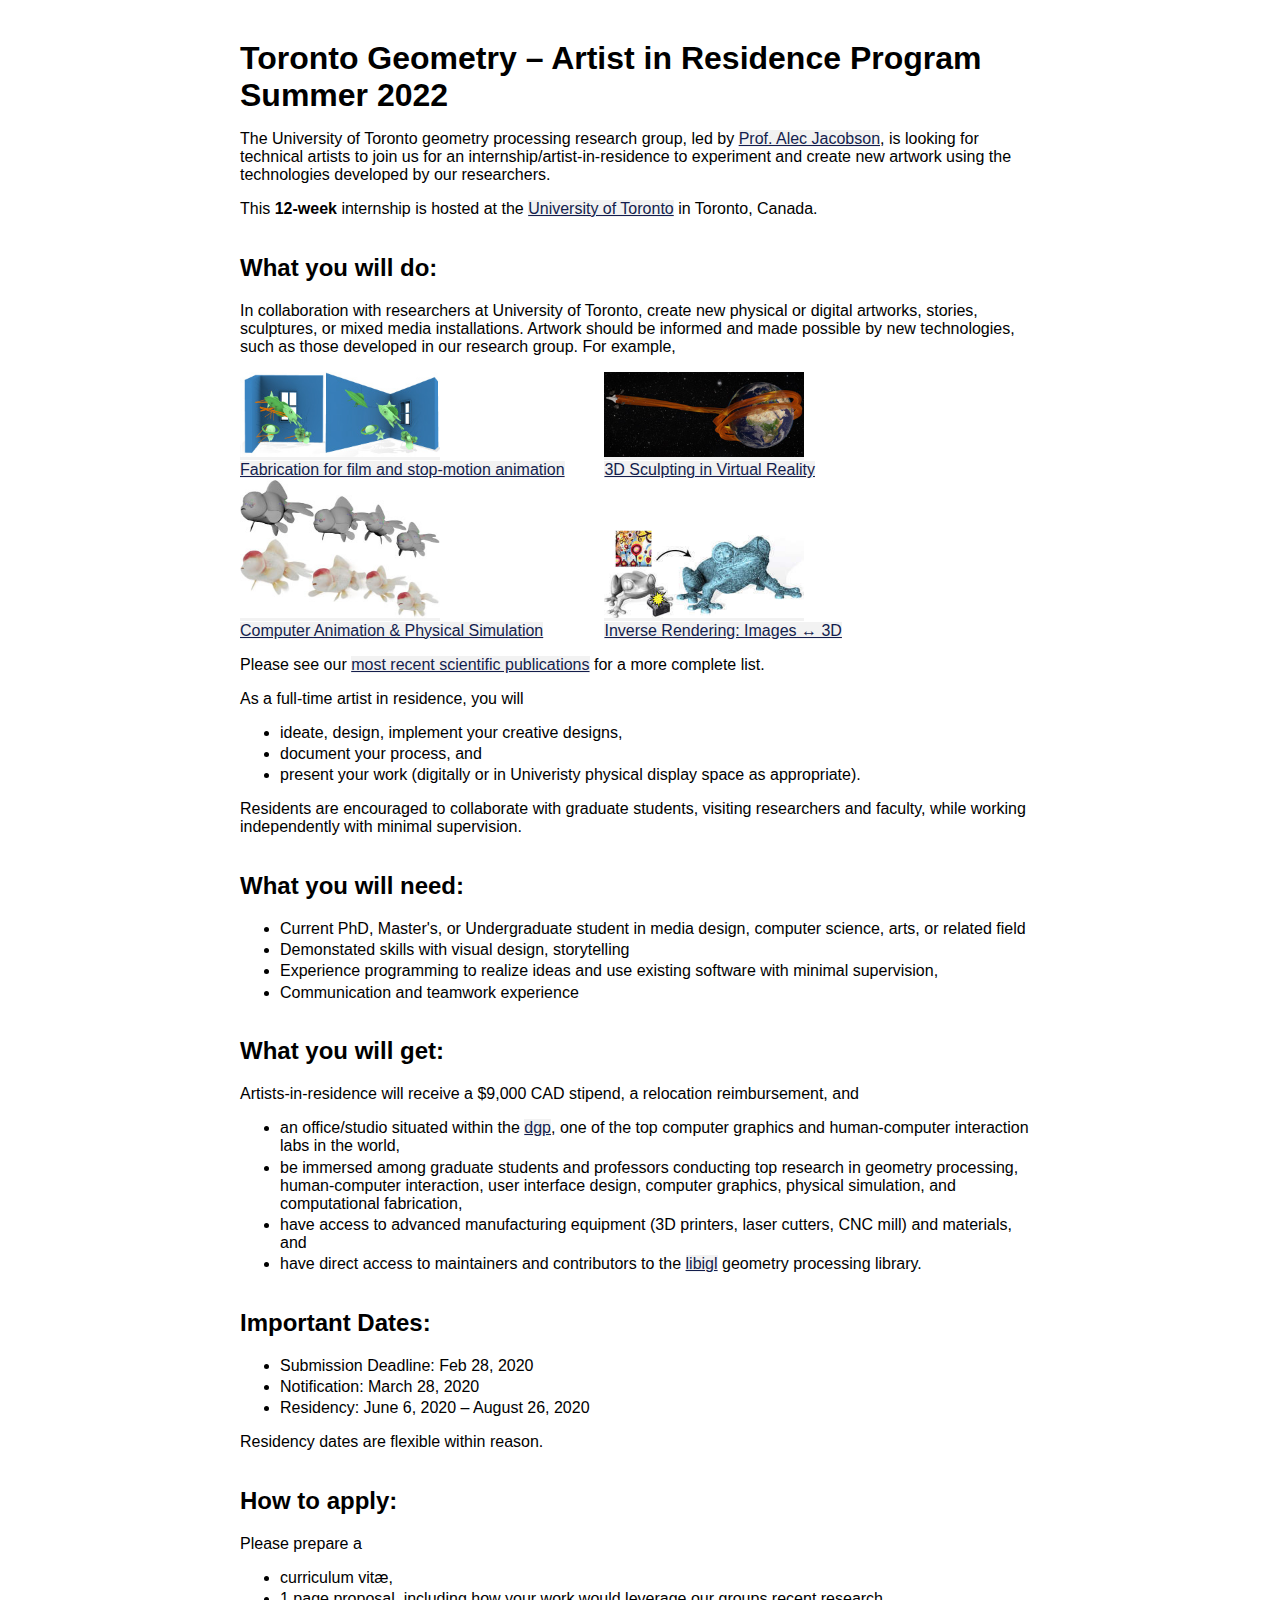
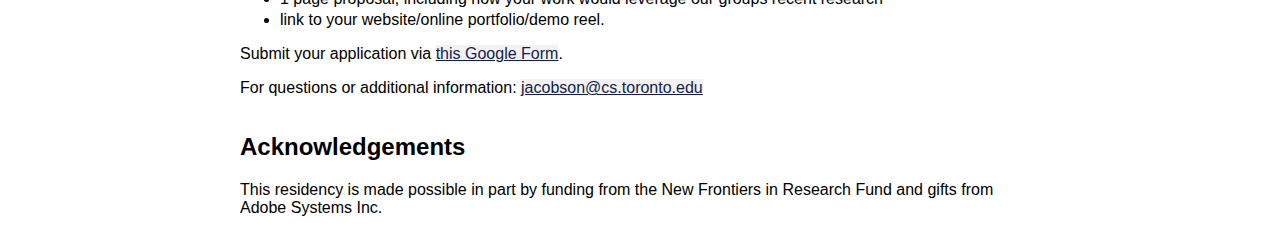
==== unofficial.html @ f5e71296 "unofficial" ====
<!DOCTYPE HTML>
<html>
<head>
  <meta name="robots" content="noindex">
  <meta charset="utf-8"/>
  <meta name="viewport" content="width=device-width">
  <title>Toronto Geometry – Artist in Residency — Summer 2022</title>
  <meta name="author" content="Alec Jacobson"/>
  <link type="text/css" rel="stylesheet" href="css/style.css"/>
</head>
  <body>
    <div class="row">
      <h1>Toronto Geometry – Artist in Residence Program<br> Summer 2022</h1>
    </div>
    <div class="row">
      <p>
      The University of Toronto geometry processing research group, led by <a
        href=http://www.cs.toronto.edu/~jacobson/>Prof. Alec Jacobson</a>, is
      looking for technical artists to join us for an
      internship/artist-in-residence to experiment and create new artwork using
      the technologies developed by our researchers.
      </p>
      <p>
      This <strong>12-week</strong> internship is hosted at the <a
        href=https://www.utoronto.ca/>University of Toronto</a> in Toronto,
      Canada.
      </p>
    </div>

    <div class="row">
      <h2>What you will do:</h2>
      <p>
In collaboration with researchers at University of Toronto, create new physical
or digital artworks, stories, sculptures, or mixed media installations. Artwork
should be informed and made possible by new technologies, such as those
developed in our research group. For example,
      </p>
      <p>
        <div class=imgli><a href=https://www.dgp.toronto.edu/projects/levitating-rigid-objects/><img src=levitating-rigid.jpg><br>Fabrication for film and stop-motion animation</a></div>
        <div class=imgli><a href=https://www.dgp.toronto.edu/projects/swept-volumes/><img src=swept-volume-thumb.jpg><br>3D Sculpting in Virtual Reality</a></div>
        <div class=imgli><a href=https://www.dgp.toronto.edu/projects/complementary-dynamics/><img src=complementary-dynamics-thumb.jpg><br>Computer Animation & Physical Simulation</a></div>
        <div class=imgli><a href=https://www.dgp.toronto.edu/projects/paparazzi/><img src=paparazzi-thumb.jpg><br>Inverse Rendering: Images ↔ 3D</a></div>
        </p>

      <p>Please see our <a href=https://www.cs.toronto.edu/~jacobson/#publications>most recent scientific publications</a> for a more complete list.</p>
      <p>
As a full-time artist in residence, you will 
      </p>
      <ul>
        <li>ideate, design, implement your creative designs,</li>
        <li>document your process, and</li>
        <li>present your work (digitally or in Univeristy physical display space as appropriate).</li>
      </ul>
      <p>
Residents are encouraged to collaborate with graduate students, visiting
researchers and faculty, while working independently with minimal supervision.
      </p>
    </div>
   <div class="row">
     <h2>What you will need:</h2>
     <ul>
       <li>Current PhD, Master's, or Undergraduate student in media design, computer science, arts, or related field</li>
       <li>Demonstated skills with visual design, storytelling </li>
       <li>Experience programming to realize ideas and use existing software with minimal supervision,</li>
       <li>Communication and teamwork experience</li>
     </ul>
   </div>
   <div class="row">
     <h2>What you will get:</h2>
     <p>
Artists-in-residence will receive a $9,000 CAD stipend, a relocation
reimbursement, and 
     </p>
     <ul>
       <li>
an office/studio situated within the <a href=http://www.dgp.toronto.edu>dgp</a>, one of
the top computer graphics and human-computer interaction labs in the world,
       </li>
       <li>
be immersed among graduate students and professors conducting top research in
geometry processing, human-computer interaction, user interface design,
computer graphics, physical simulation, and computational fabrication,
      </li>
      <li>
have access to advanced manufacturing equipment (3D printers, laser cutters, CNC mill) and
materials, and 
      </li>
      <li>
have direct access to maintainers and contributors to the
<a href=https://libigl.github.io>libigl</a> geometry processing library.
       </li>
      </ul>
   </div>
    <div class="row">
      <h2>Important Dates:</h2>
      <ul>
        <li>Submission Deadline: Feb 28, 2020</li>
        <li>Notification: March 28, 2020</li>
        <li>Residency: June 6, 2020 – August 26, 2020</li>
      </ul>
      <p>Residency dates are flexible within reason.</p>
    </div>
    <div class="row">
      <h2>How to apply:</h2>
      <p>Please prepare a</p>
      <ul>
        <li>curriculum vitæ,</li>
        <li>1 page proposal, including how your work would leverage our groups recent  research</li>
        <li>link to your website/online portfolio/demo reel.</li>
      </ul>
      <p>Submit your application via <a href=https://forms.gle/FFasedV8xh966XjV8>this Google Form</a>.</p>
      <p>For questions or additional information: <a href=mailto:jacobson@cs.toronto.edu>jacobson@cs.toronto.edu</a></p>
    </div>
    <div class="row">
      <h2>Acknowledgements</h2>
      <p>
This residency is made possible in part by funding from the
New Frontiers in Research Fund and gifts from Adobe Systems Inc.
      </p>
    </div>
  </body>
</html>
---- css/style.css ----
/* fonts */
@font-face {
    font-family: 'Linux Biolinum'; /* normal */
    src: url('../fonts/linux-biolinum/LinBiolinum_R.woff') format('woff');
    font-weight: normal;
    font-style: normal;
}

@font-face {
    font-family: 'Linux Biolinum'; /* italic */
    src: url('../fonts/linux-biolinum/LinBiolinum_RI.woff') format('woff');
    font-weight: normal;
    font-style: italic;
}

@font-face {
    font-family: 'Linux Biolinum'; /* bold */
    src: url('../fonts/linux-biolinum/LinBiolinum_RB.woff') format('woff');
    font-weight: bold;
    font-style: normal;
}

@font-face {
    font-family: 'Linux Biolinum'; /* bold italic */
    src: url('../fonts/linux-biolinum/LinBiolinum_RBO.woff') format('woff');
    font-weight: bold;
    font-style: italic;
}
:root {
  --green: #51cc37;
  --red:   #cc334D;
  --blue:  #334DCC;
  --yellow: #ffed91;
  --darkblue:  #131D4D;
  --lightblue:  #7585D5;
  --lightgray:  #f2f2f2;
  --darkgray:  #333;
}
body
{
  font-family: 'Linux Biolinum',sans-serif;
}
.row
{
  width: 100%;
  max-width: 50em;
  margin: 0 auto;
}
.row:before, .row:after
{
  content: " ";
  display: table;
}
.row:after
{
  clear: both;
}
.publication, .course
{
  padding-bottom: 2em;
}
p
{
 display: block;
 margin-top: 0;
 margin-bottom: 1em;
}
.publication p, .course p
{
 display: block;
 margin-top: 0;
 margin-bottom: 0.2em;
}
.coursetitle
{
  font-style: italic;
}
.courses .coursetitle
{
  font-style: italic;
  font-weight: bold;
  color: var(--blue);
}
h3.coursetitle
{
  font-style: normal;
  font-weight: bold;
}
.coursecode
{
  font-style: italic;
}
li
{
 margin-top: 0;
 margin-bottom: 0.2em;
}
.column, .columns
{
  padding-left: 1em;
  padding-right: 1em;
  float:left;
}
.large-5
{
  min-width: calc(0.5*(100% - 150px - 6em));
}
.large-10
{
  width: calc(100% - 150px - 4em);
}
.thumbnail
{
  width: 150px;
}
.thumbnail img
{
  max-width: 100%;
}
.portrait
{
  float: right;
  max-width: 125px;
}
.portrait img
{
  max-width: 100%;
  border-radius: 8px;
}
a
{
  background-color: var(--lightgray);
  color: var(--darkblue);
  text-decoration: underline;
}
a:hover
{
  background-color: var(--yellow);
}
/*
a[href^="http"]:after
{
  content: " ⎘";
}
*/
a[href$=".pdf"]:after
{
  content: " [pdf]";
}
.hqp, .hqp2, .me
{
  font-weight: bold;
}
.hqp
{
  color: var(--blue);
}
.hqp2
{
  color: var(--lightblue);
}
h1
{
  margin-top: 1em;
  margin-bottom: 0.5em;
}
.venue
{
  font-style: italic;
}
.venues .venue
{
  font-weight: bold;
  color: var(--blue);
}
small
{
  font-weight: normal;
}
.emlist
{
  font-weight: bold;
  color: var(--darkblue);
}
li.evalquote
{
  position: relative;
  list-style-type: none;
  padding-bottom: 0.4em;
}
.evalquote:before, .evalquote:after
{
}
.evalquote:before
{
  content: "“";
}
.evalquote:after
{
  content: "”";
}
.evalmeanfas
{
  font-weight: bold;
  color: var(--blue);
}
.evalmeansgs
{
  font-weight: bold;
  color: var(--green);
}

img#eval-plot
{
  width: 100%;
  padding-bottom: 1em;
}
.footer
{
  font-size: 0.5em;
  text-align: center;
}
li.ongoing
{
  list-style-type: circle;
}
li.completed
{
  list-style-type: disc;
}
.imgli
{
  width: 45%;
  display: inline-block;
  list-style-type: none;
}
.imgli img
{
  width: 200px;
}
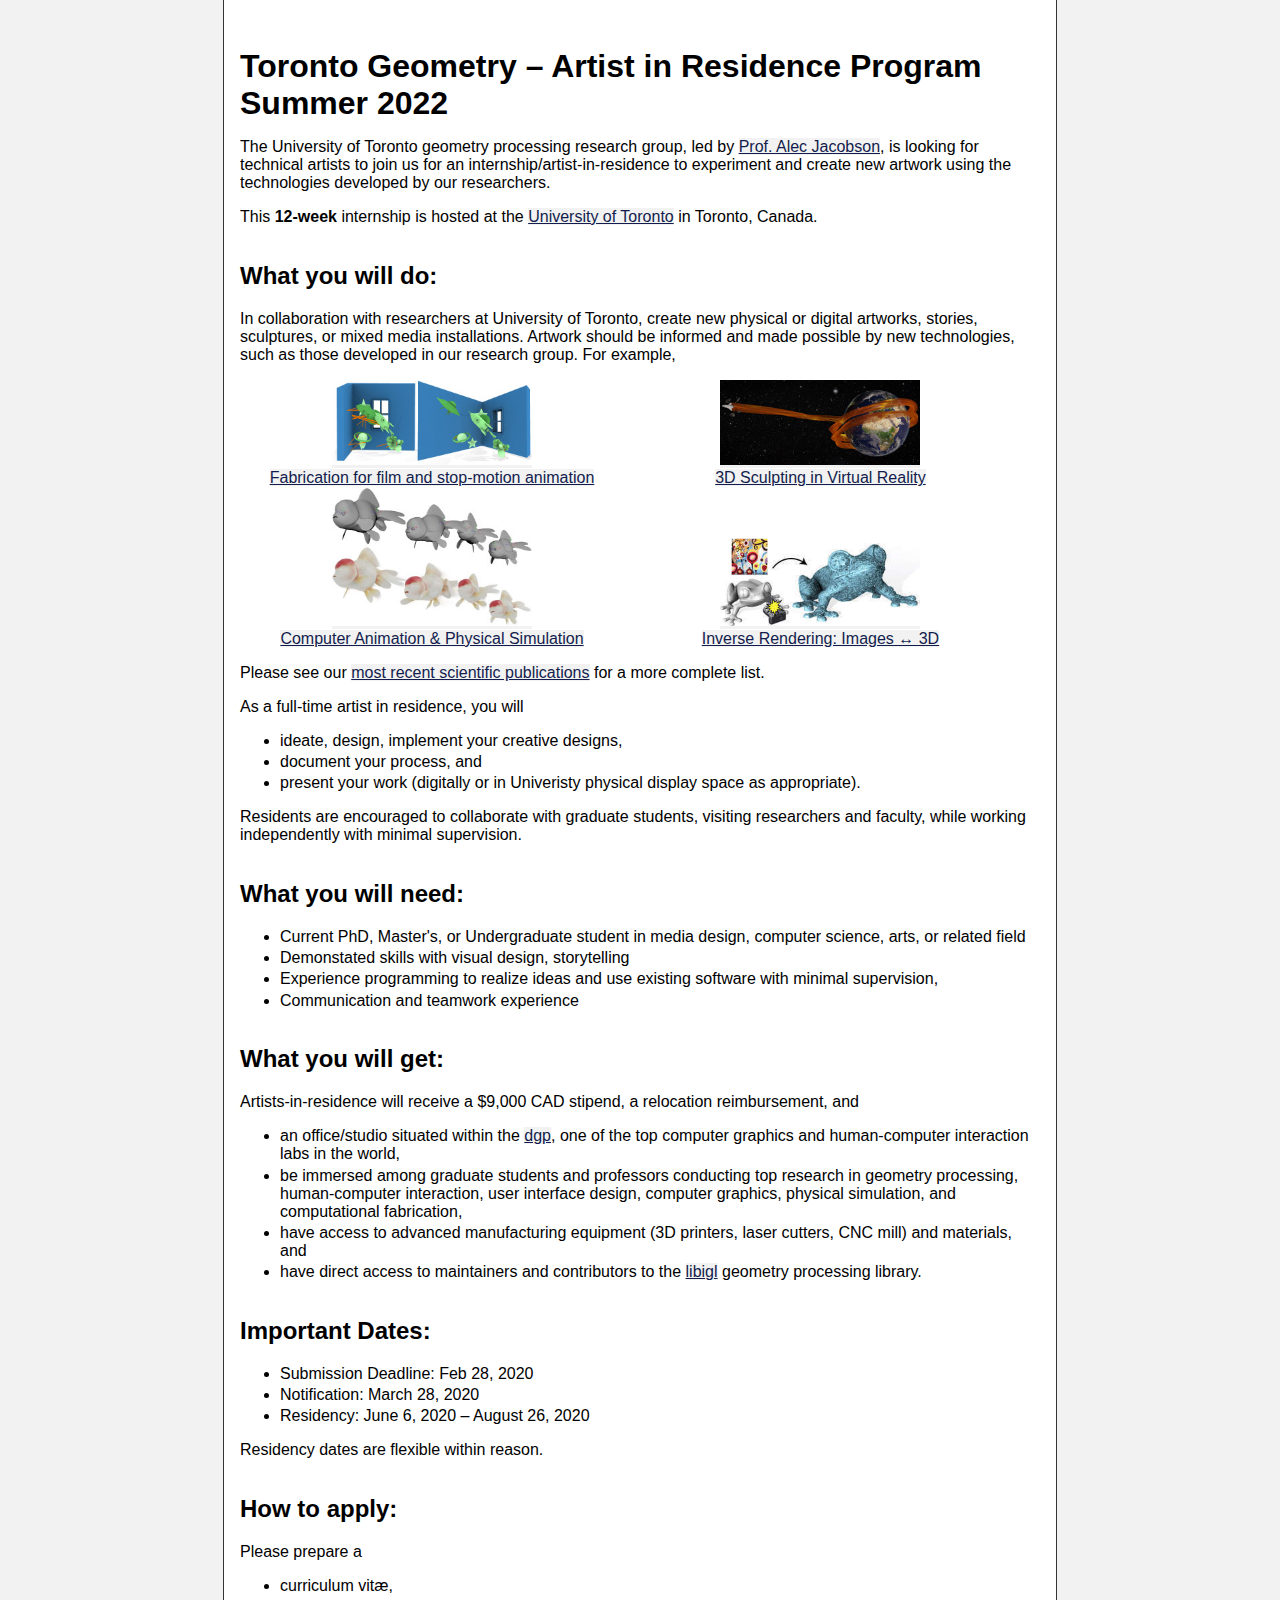
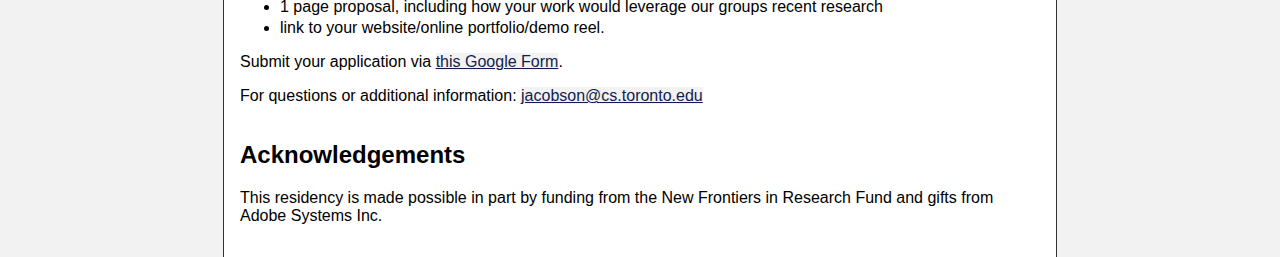
==== commit 72fdf4a1: "unofficial" ====
--- a/unofficial.html
+++ b/unofficial.html
@@ -9,6 +9,7 @@
   <link type="text/css" rel="stylesheet" href="css/style.css"/>
 </head>
   <body>
+    <div class="article">
     <div class="row">
       <h1>Toronto Geometry – Artist in Residence Program<br> Summer 2022</h1>
     </div>
@@ -118,5 +119,6 @@
 New Frontiers in Research Fund and gifts from Adobe Systems Inc.
       </p>
     </div>
+    </div>
   </body>
 </html>
--- a/css/style.css
+++ b/css/style.css
@@ -39,6 +39,19 @@
 body
 {
   font-family: 'Linux Biolinum',sans-serif;
+  background-color: var(--lightgray);
+  margin: 0;
+  padding: 0;
+}
+.article
+{
+  padding: 1em;
+  max-width: 50em;
+  width: 100%;
+  margin: 0 auto;
+  border-left: 1px solid var(--darkgray);
+  border-right: 1px solid var(--darkgray);
+  background-color: white;
 }
 .row
 {
@@ -230,7 +243,8 @@
 }
 .imgli
 {
-  width: 45%;
+  text-align: center;
+  min-width: 24em;
   display: inline-block;
   list-style-type: none;
 }
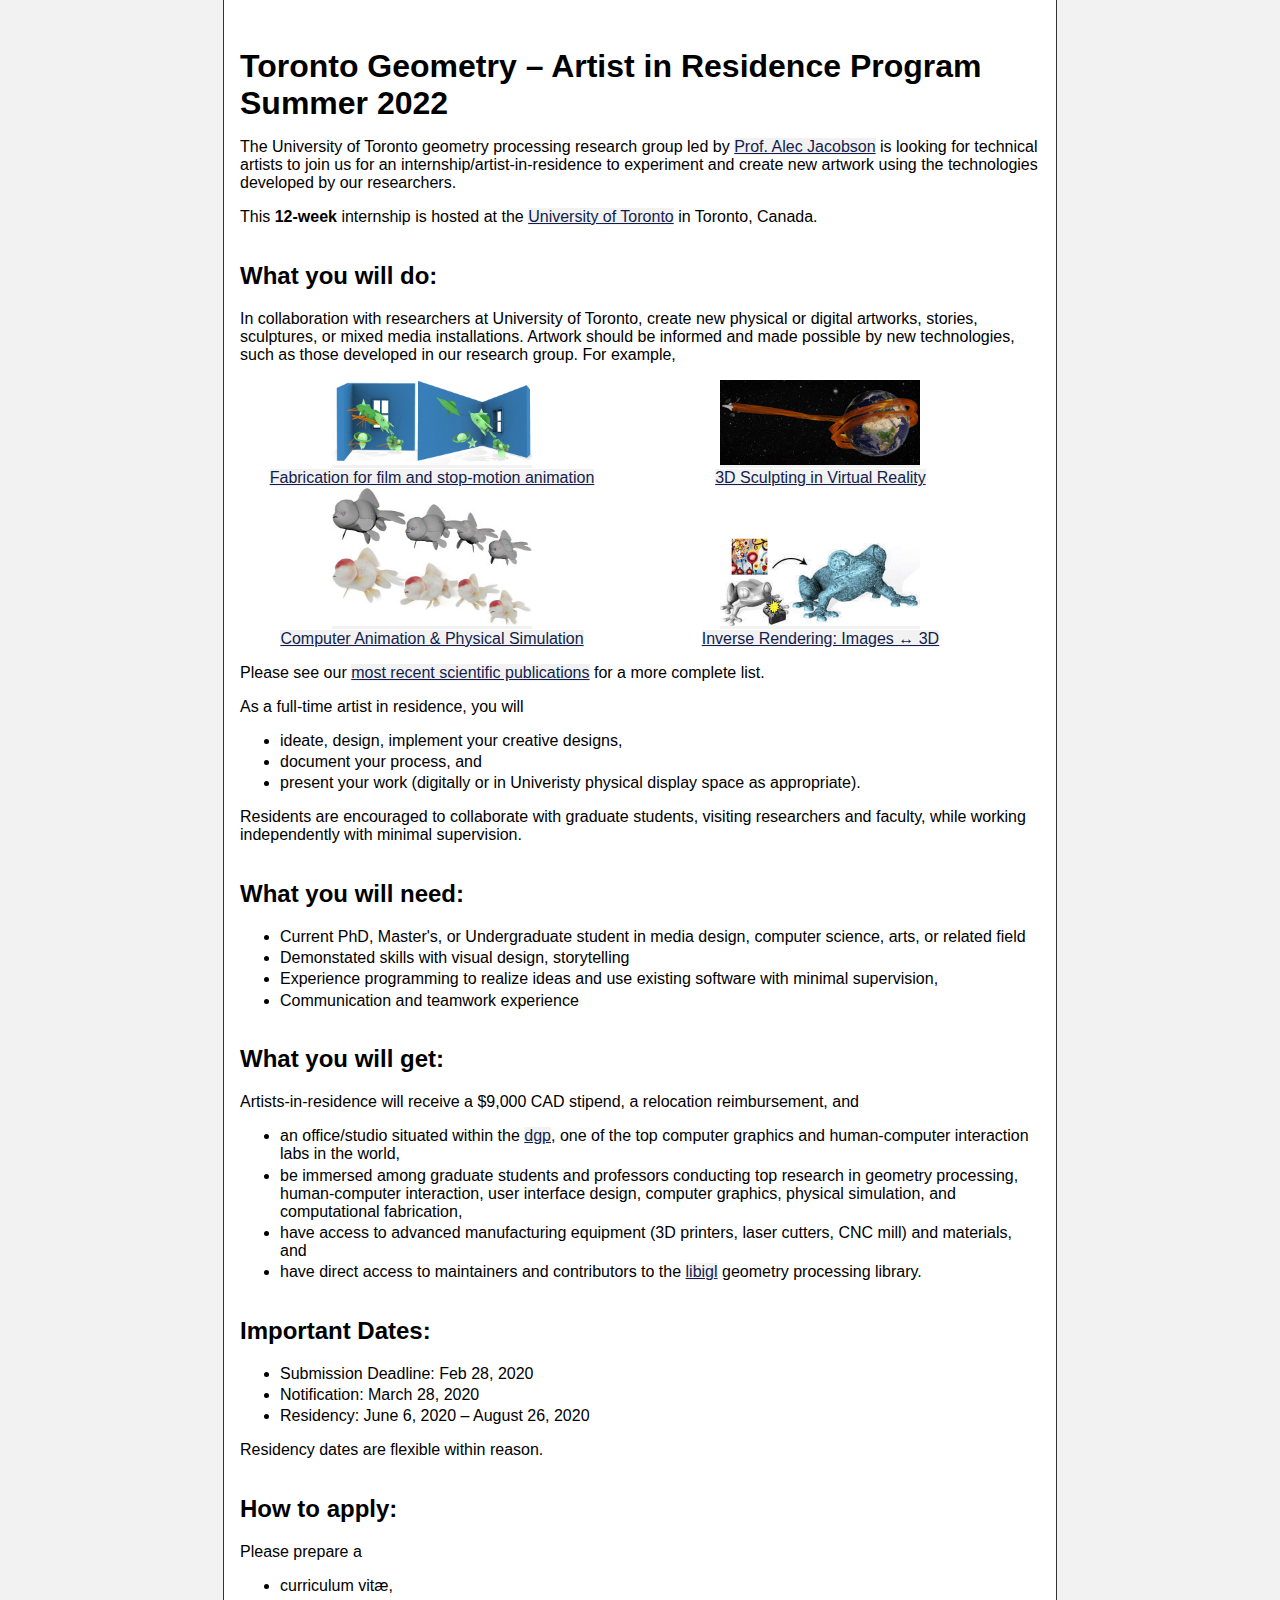
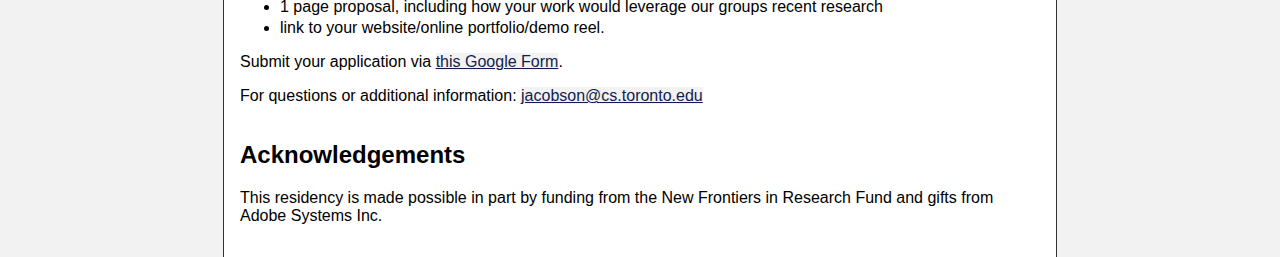
==== commit d5f91fd1: "commas" ====
--- a/unofficial.html
+++ b/unofficial.html
@@ -15,8 +15,8 @@
     </div>
     <div class="row">
       <p>
-      The University of Toronto geometry processing research group, led by <a
-        href=http://www.cs.toronto.edu/~jacobson/>Prof. Alec Jacobson</a>, is
+      The University of Toronto geometry processing research group led by <a
+        href=http://www.cs.toronto.edu/~jacobson/>Prof. Alec Jacobson</a> is
       looking for technical artists to join us for an
       internship/artist-in-residence to experiment and create new artwork using
       the technologies developed by our researchers.
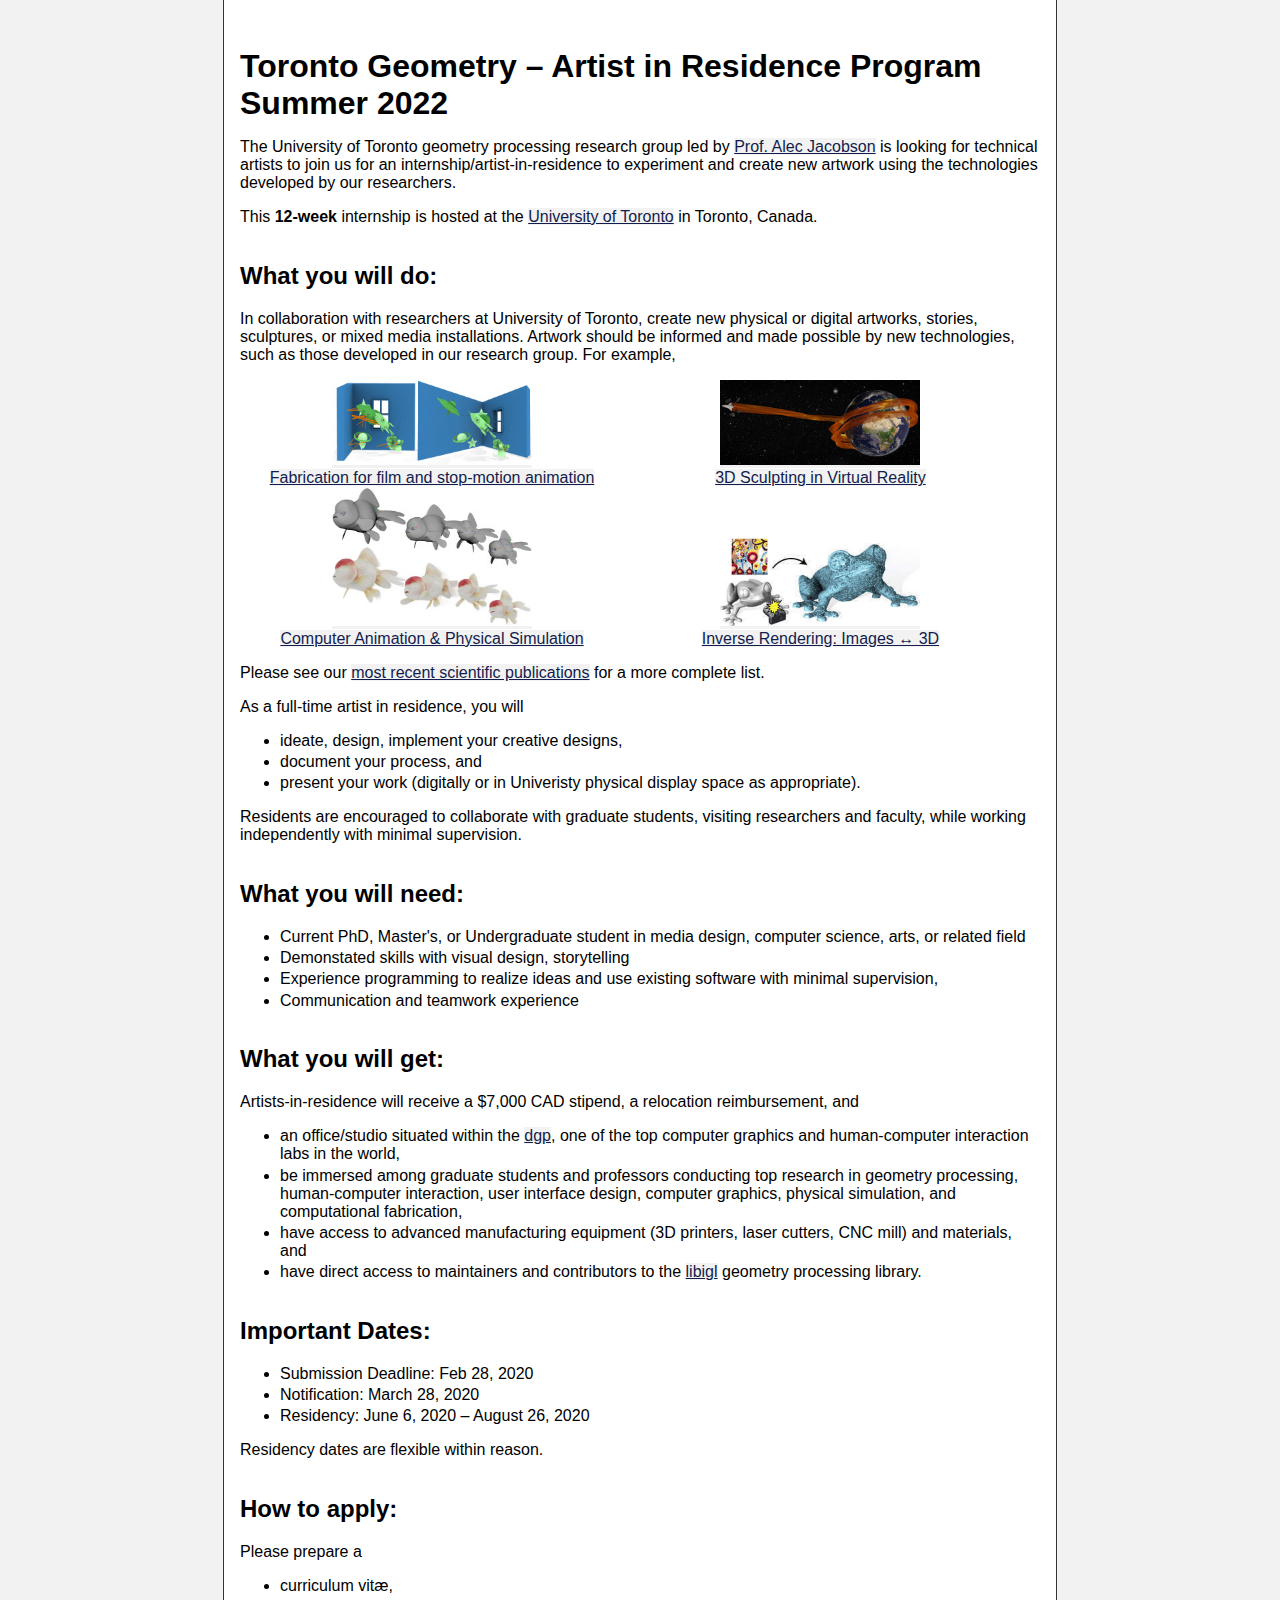
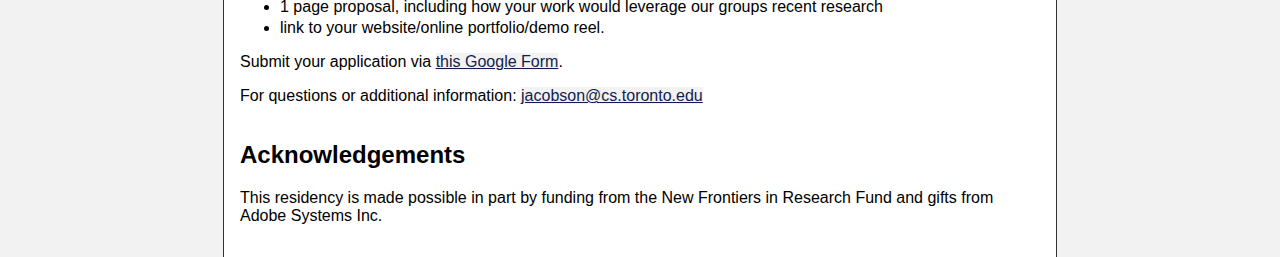
==== commit 85659a5d: "commas" ====
--- a/unofficial.html
+++ b/unofficial.html
@@ -69,7 +69,7 @@
    <div class="row">
      <h2>What you will get:</h2>
      <p>
-Artists-in-residence will receive a $9,000 CAD stipend, a relocation
+Artists-in-residence will receive a $7,000 CAD stipend, a relocation
 reimbursement, and 
      </p>
      <ul>
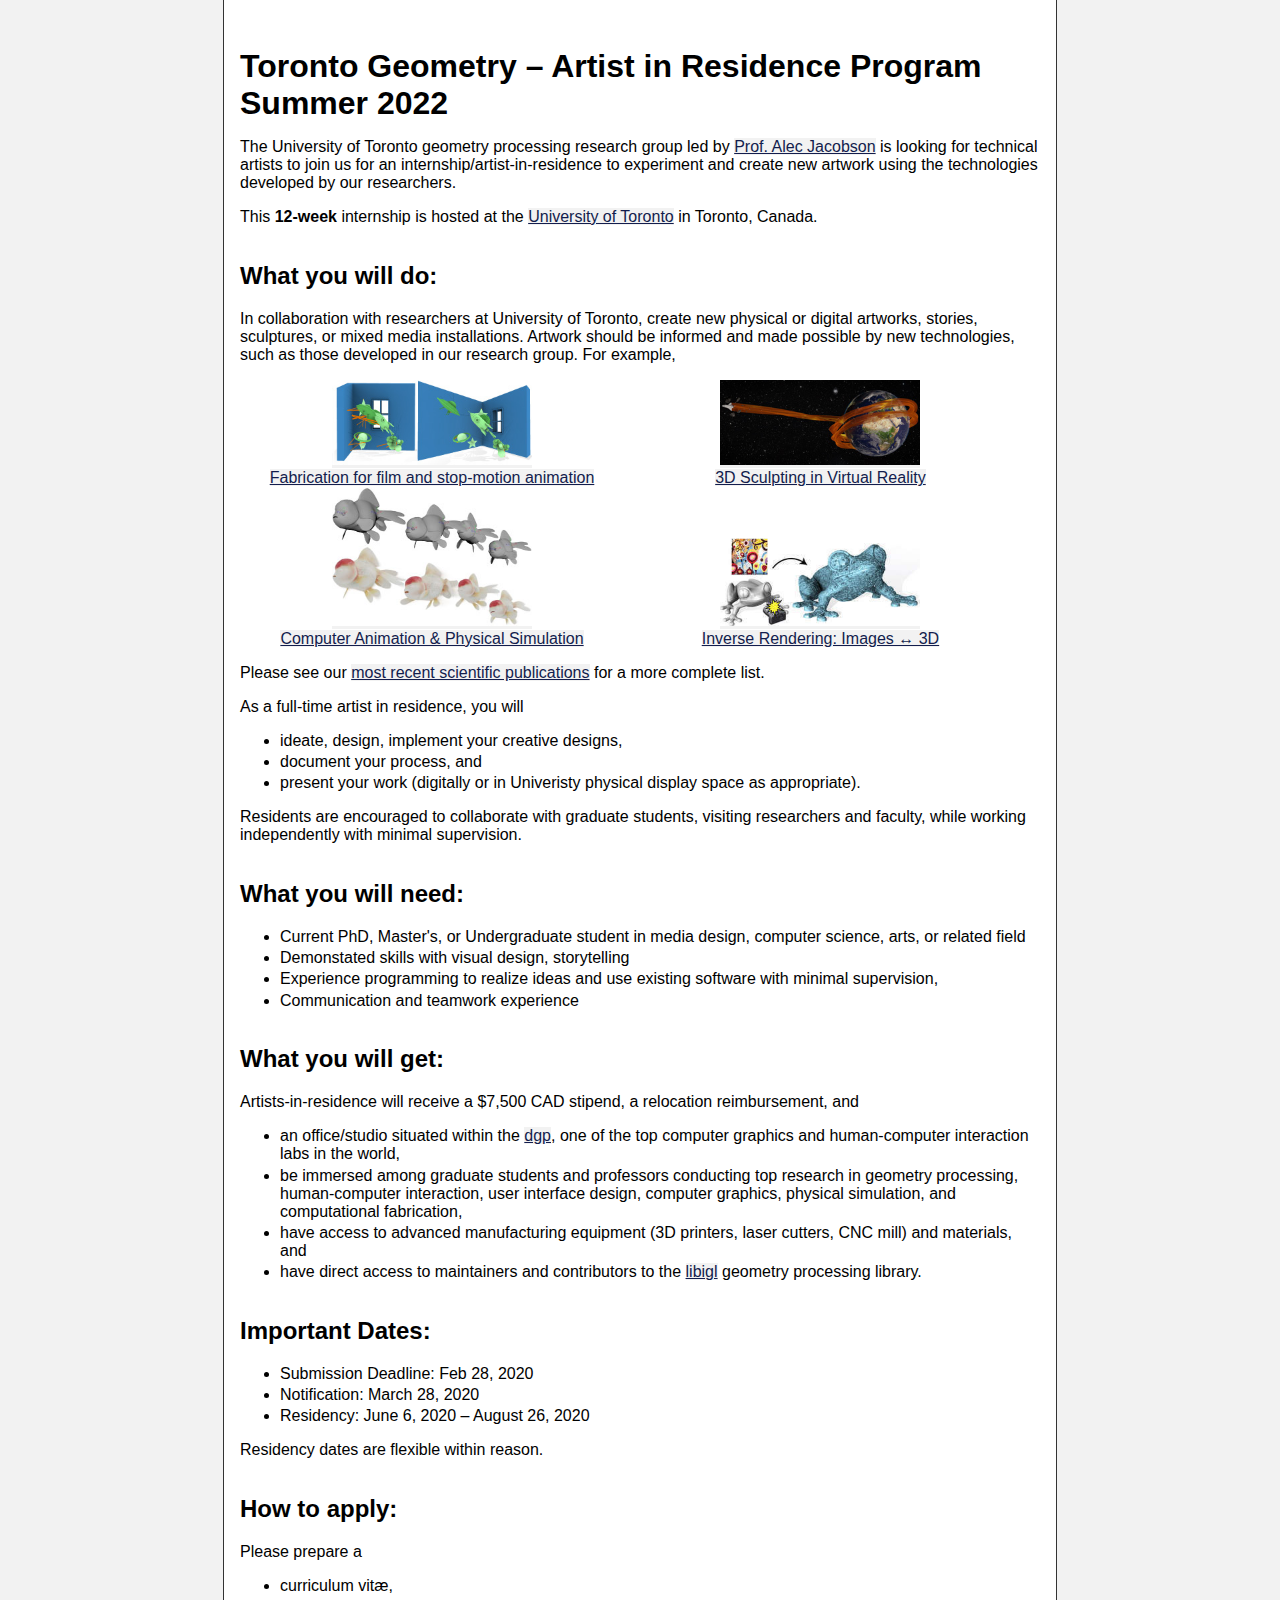
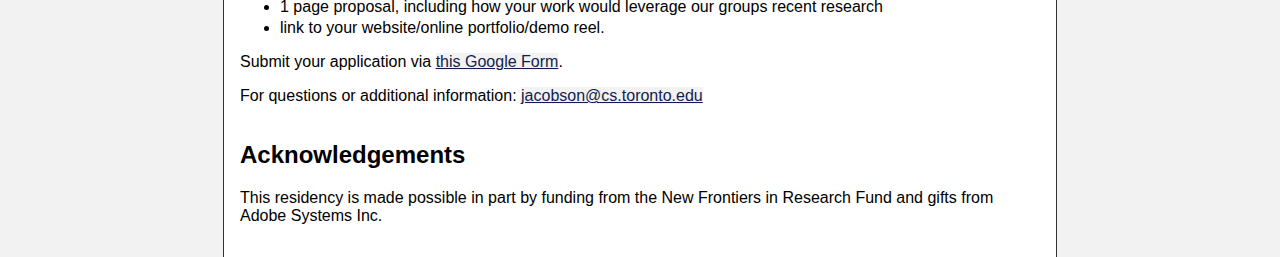
==== commit 2aff8366: "commas" ====
--- a/unofficial.html
+++ b/unofficial.html
@@ -69,7 +69,7 @@
    <div class="row">
      <h2>What you will get:</h2>
      <p>
-Artists-in-residence will receive a $7,000 CAD stipend, a relocation
+Artists-in-residence will receive a $7,500 CAD stipend, a relocation
 reimbursement, and 
      </p>
      <ul>
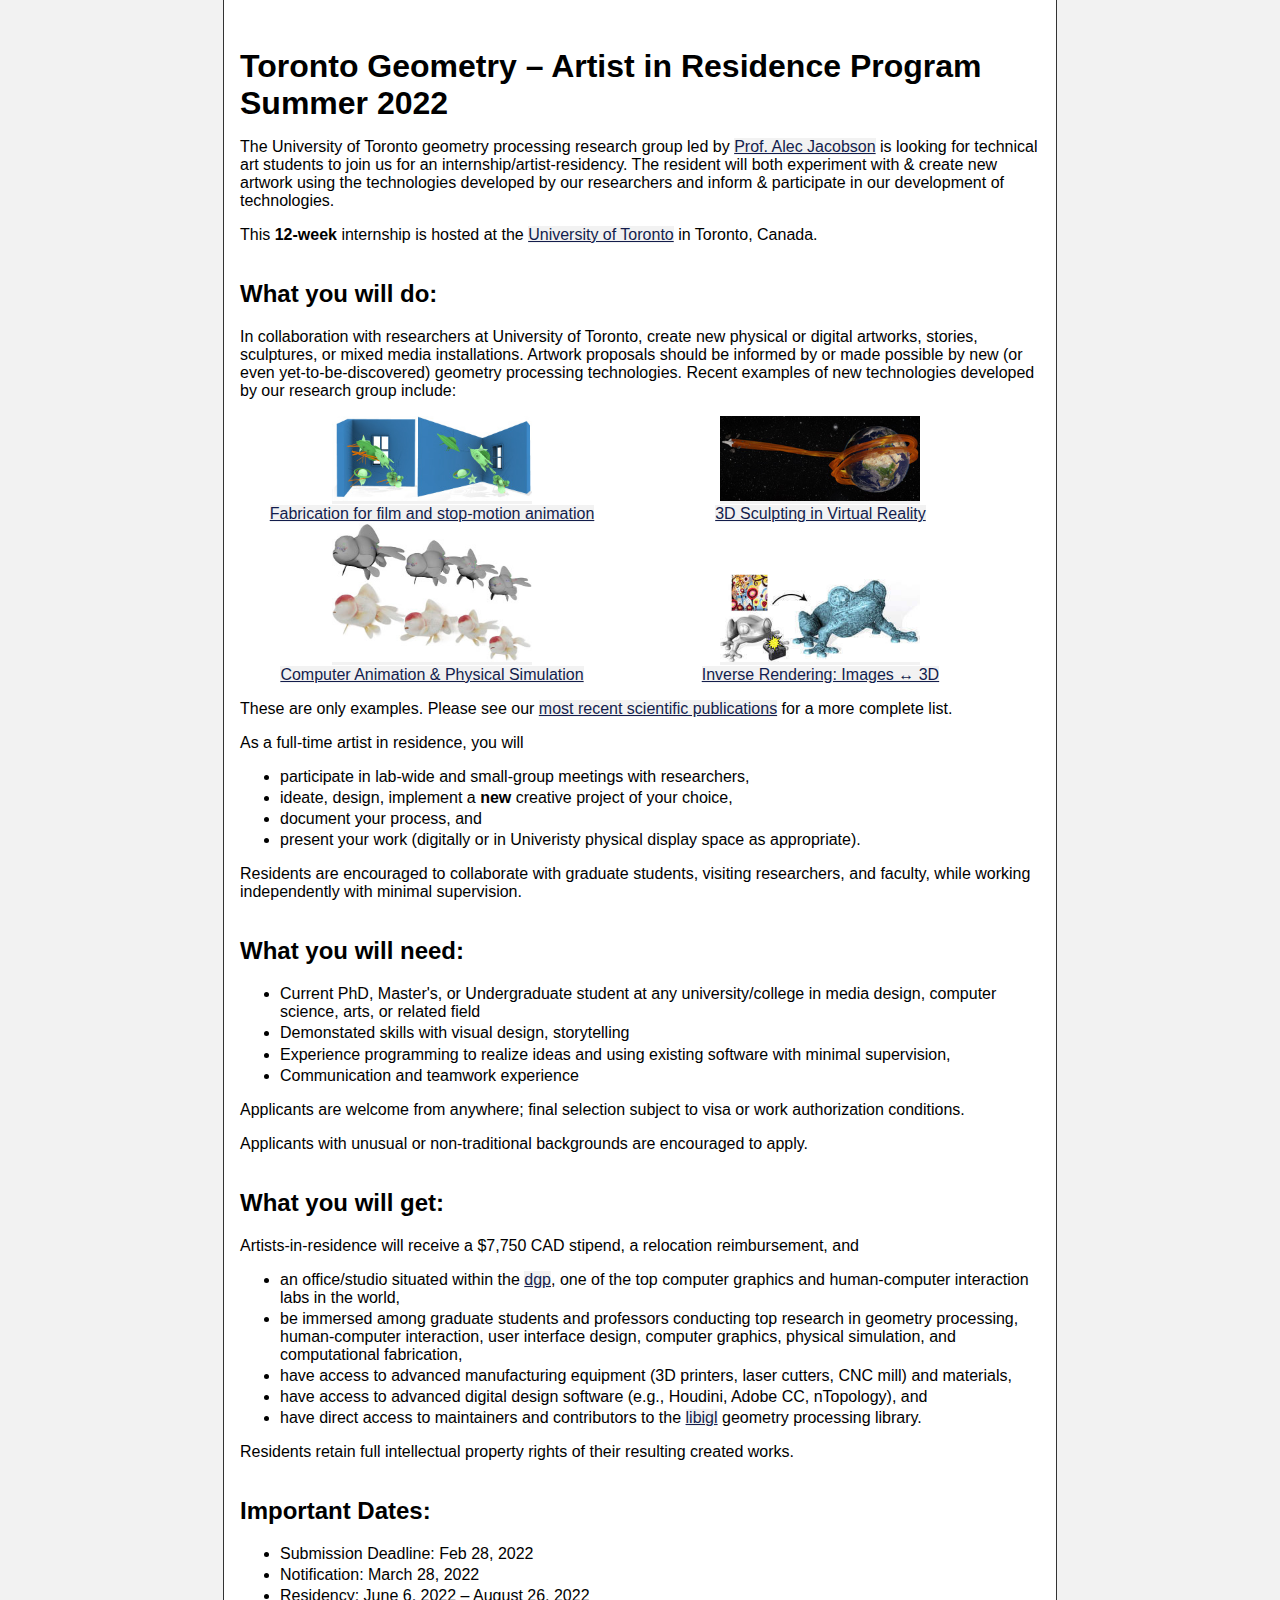
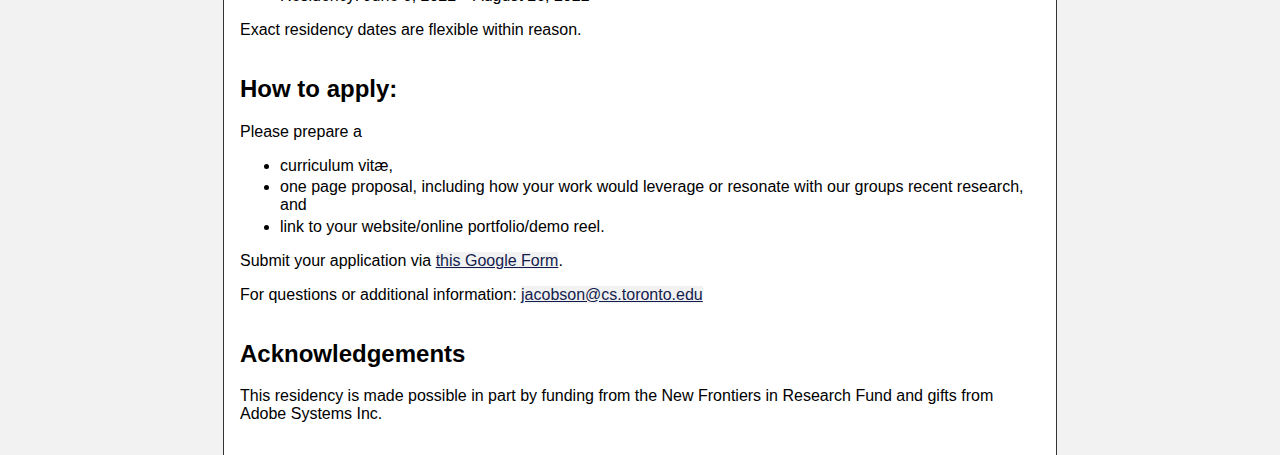
==== commit 1705e131: "address edits" ====
--- a/unofficial.html
+++ b/unofficial.html
@@ -15,11 +15,12 @@
     </div>
     <div class="row">
       <p>
-      The University of Toronto geometry processing research group led by <a
-        href=http://www.cs.toronto.edu/~jacobson/>Prof. Alec Jacobson</a> is
-      looking for technical artists to join us for an
-      internship/artist-in-residence to experiment and create new artwork using
-      the technologies developed by our researchers.
+The University of Toronto geometry processing research group led by 
+<a href=http://www.cs.toronto.edu/~jacobson/>Prof. Alec Jacobson</a> is
+looking for technical art students to join us for an internship/artist-residency.
+The resident will both experiment with & create new artwork using the
+technologies developed by our researchers and inform & participate in our
+development of technologies.
       </p>
       <p>
       This <strong>12-week</strong> internship is hosted at the <a
@@ -33,8 +34,9 @@
       <p>
 In collaboration with researchers at University of Toronto, create new physical
 or digital artworks, stories, sculptures, or mixed media installations. Artwork
-should be informed and made possible by new technologies, such as those
-developed in our research group. For example,
+proposals should be informed by or made possible by new (or even
+yet-to-be-discovered) geometry processing technologies. Recent examples of new
+technologies developed by our research group include:
       </p>
       <p>
         <div class=imgli><a href=https://www.dgp.toronto.edu/projects/levitating-rigid-objects/><img src=levitating-rigid.jpg><br>Fabrication for film and stop-motion animation</a></div>
@@ -43,33 +45,36 @@
         <div class=imgli><a href=https://www.dgp.toronto.edu/projects/paparazzi/><img src=paparazzi-thumb.jpg><br>Inverse Rendering: Images ↔ 3D</a></div>
         </p>
 
-      <p>Please see our <a href=https://www.cs.toronto.edu/~jacobson/#publications>most recent scientific publications</a> for a more complete list.</p>
+      <p>These are only examples. Please see our <a href=https://www.cs.toronto.edu/~jacobson/#publications>most recent scientific publications</a> for a more complete list.</p>
       <p>
 As a full-time artist in residence, you will 
       </p>
       <ul>
-        <li>ideate, design, implement your creative designs,</li>
+        <li>participate in lab-wide and small-group meetings with researchers,</li>
+        <li>ideate, design, implement a <strong>new</strong> creative project of your choice,</li>
         <li>document your process, and</li>
         <li>present your work (digitally or in Univeristy physical display space as appropriate).</li>
       </ul>
       <p>
 Residents are encouraged to collaborate with graduate students, visiting
-researchers and faculty, while working independently with minimal supervision.
+researchers, and faculty, while working independently with minimal supervision.
       </p>
     </div>
    <div class="row">
      <h2>What you will need:</h2>
      <ul>
-       <li>Current PhD, Master's, or Undergraduate student in media design, computer science, arts, or related field</li>
+       <li>Current PhD, Master's, or Undergraduate student at any university/college in media design, computer science, arts, or related field</li>
        <li>Demonstated skills with visual design, storytelling </li>
-       <li>Experience programming to realize ideas and use existing software with minimal supervision,</li>
+       <li>Experience programming to realize ideas and using existing software with minimal supervision,</li>
        <li>Communication and teamwork experience</li>
      </ul>
+     <p>Applicants are welcome from anywhere; final selection subject to visa or work authorization conditions.</p>
+     <p>Applicants with unusual or non-traditional backgrounds are encouraged to apply.</p>
    </div>
    <div class="row">
      <h2>What you will get:</h2>
      <p>
-Artists-in-residence will receive a $7,500 CAD stipend, a relocation
+Artists-in-residence will receive a $7,750 CAD stipend, a relocation
 reimbursement, and 
      </p>
      <ul>
@@ -84,29 +89,35 @@
       </li>
       <li>
 have access to advanced manufacturing equipment (3D printers, laser cutters, CNC mill) and
-materials, and 
+materials, 
+      </li>
+      <li>
+have access to advanced digital design software (e.g., Houdini, Adobe CC, nTopology), and
       </li>
       <li>
 have direct access to maintainers and contributors to the
 <a href=https://libigl.github.io>libigl</a> geometry processing library.
        </li>
       </ul>
+      <p>
+Residents retain full intellectual property rights of their resulting created works.
+      </p>
    </div>
     <div class="row">
       <h2>Important Dates:</h2>
       <ul>
-        <li>Submission Deadline: Feb 28, 2020</li>
-        <li>Notification: March 28, 2020</li>
-        <li>Residency: June 6, 2020 – August 26, 2020</li>
+        <li>Submission Deadline: Feb 28, 2022</li>
+        <li>Notification: March 28, 2022</li>
+        <li>Residency: June 6, 2022 – August 26, 2022</li>
       </ul>
-      <p>Residency dates are flexible within reason.</p>
+      <p>Exact residency dates are flexible within reason.</p>
     </div>
     <div class="row">
       <h2>How to apply:</h2>
       <p>Please prepare a</p>
       <ul>
         <li>curriculum vitæ,</li>
-        <li>1 page proposal, including how your work would leverage our groups recent  research</li>
+        <li>one page proposal, including how your work would leverage or resonate with our groups recent research, and</li>
         <li>link to your website/online portfolio/demo reel.</li>
       </ul>
       <p>Submit your application via <a href=https://forms.gle/FFasedV8xh966XjV8>this Google Form</a>.</p>
--- a/css/style.css
+++ b/css/style.css
@@ -252,3 +252,11 @@
 {
   width: 200px;
 }
+.note
+{
+  margin-top: 1em;
+  margin-bottom: 1em;
+  background-color: #FFF8CC;
+  overflow: visible;
+  width: 100%;
+}
